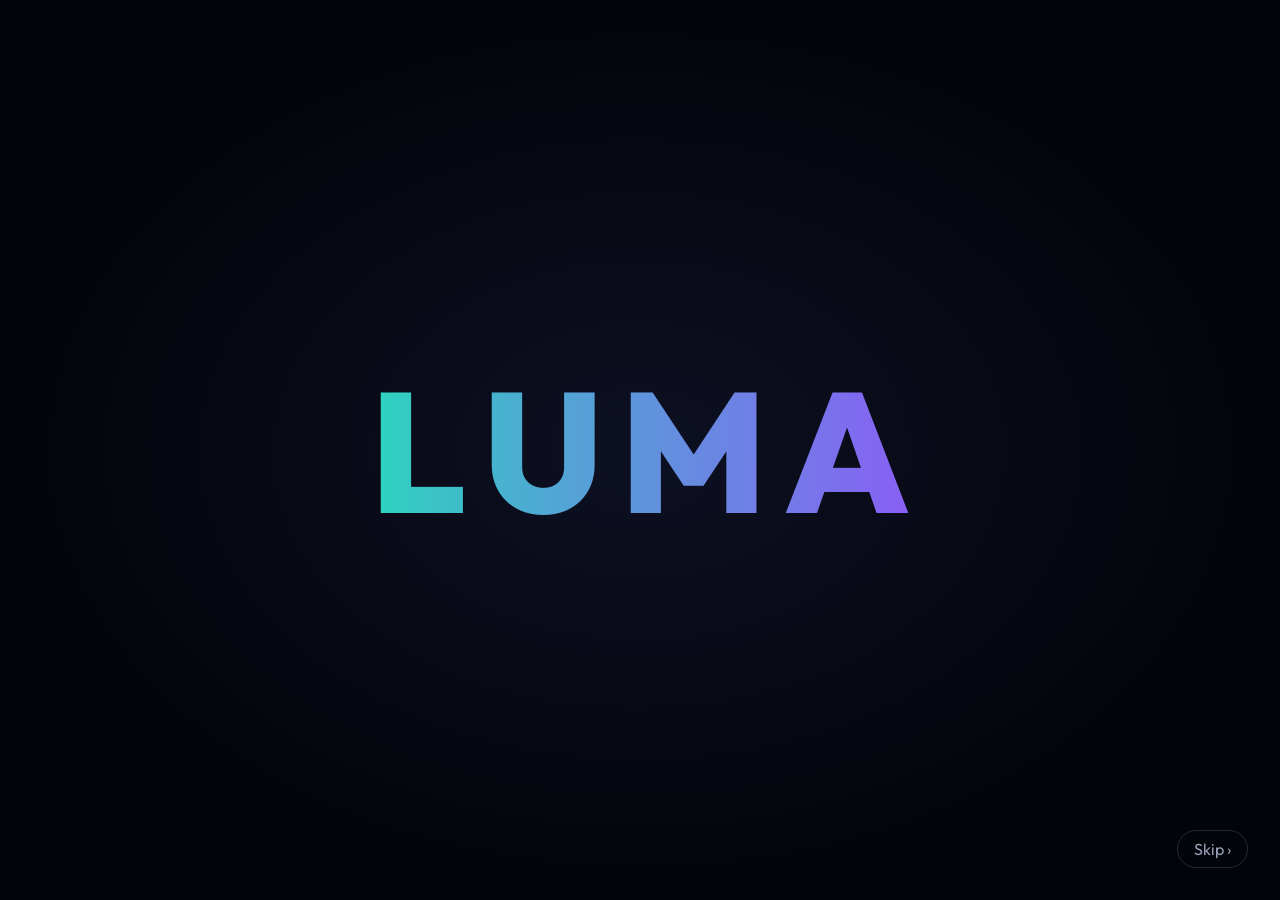
==== index.html @ 8feef0ae "Add files via upload" ====
<!doctype html>
<html lang="en">
<head>
  <meta charset="utf-8">
  <meta name="viewport" content="width=device-width, initial-scale=1">
  <title>LUMA</title>
  <link rel="preconnect" href="https://fonts.googleapis.com">
  <link rel="preconnect" href="https://fonts.gstatic.com" crossorigin>
  <link href="https://fonts.googleapis.com/css2?family=Outfit:wght@300;400;600;800&display=swap" rel="stylesheet">
  <link rel="stylesheet" href="style.css">
</head>
<body>

  <!-- ===== INTRO ANIMATION ===== -->
  <div id="intro" class="intro">
    <div class="intro-stage">
      <div class="intro-ring"></div>
      <div class="intro-ring ring-2"></div>
      <h1 class="intro-logo" id="introLogo"></h1>
      <div class="intro-beam"></div>
    </div>
    <button class="skip" id="skipIntro">Skip &rsaquo;</button>
  </div>

  <!-- ===== BROWSE PAGE ===== -->
  <div id="app" class="app" hidden>
    <header class="topbar" id="topbar">
      <a class="brand" href="#" id="brand"></a>
      <nav class="nav">
        <a href="#" class="active">Home</a>
        <a href="#">Shows</a>
        <a href="#">Movies</a>
        <a href="#">New &amp; Popular</a>
        <a href="#">My List</a>
      </nav>
      <div class="actions">
        <button class="icon-btn" aria-label="Search">
          <svg viewBox="0 0 24 24" width="22" height="22" fill="none" stroke="currentColor" stroke-width="2" stroke-linecap="round"><circle cx="11" cy="11" r="7"/><path d="M20 20l-3.5-3.5"/></svg>
        </button>
        <button class="icon-btn" aria-label="Notifications">
          <svg viewBox="0 0 24 24" width="22" height="22" fill="none" stroke="currentColor" stroke-width="2" stroke-linecap="round" stroke-linejoin="round"><path d="M6 8a6 6 0 1 1 12 0c0 7 3 9 3 9H3s3-2 3-9"/><path d="M10.3 21a1.94 1.94 0 0 0 3.4 0"/></svg>
        </button>
        <div class="avatar" title="Profile"></div>
      </div>
    </header>

    <section class="hero">
      <div class="hero-art"></div>
      <div class="hero-fade"></div>
      <div class="hero-content">
        <span class="tag">Featured</span>
        <div class="ph ph-title"></div>
        <div class="ph ph-line"></div>
        <div class="ph ph-line short"></div>
        <div class="hero-buttons">
          <button class="btn btn-primary">&#9654;&nbsp; Play</button>
          <button class="btn btn-secondary">&#9432;&nbsp; More Info</button>
        </div>
      </div>
    </section>

    <main id="rows" class="rows"></main>

    <footer class="footer">
      <p>&copy; <span id="year"></span> <span id="footerBrand"></span> &middot; A personal project</p>
    </footer>
  </div>

  <script src="script.js"></script>
</body>
</html>
---- style.css ----
:root {
  --bg: #07080f;
  --bg-2: #0e1120;
  --text: #f2f4ff;
  --muted: #9aa0b8;
  --accent-1: #2dd4bf;   /* teal  */
  --accent-2: #8b5cf6;   /* violet */
  --tile: #161a2e;
  --tile-2: #20253f;
  --gutter: 4vw;
}

* { box-sizing: border-box; margin: 0; padding: 0; }
html, body { background: var(--bg); color: var(--text); }
body {
  font-family: "Outfit", system-ui, sans-serif;
  overflow-x: hidden;
  -webkit-font-smoothing: antialiased;
}
button { font: inherit; cursor: pointer; border: none; background: none; color: inherit; }
a { color: inherit; text-decoration: none; }

/* =========================================================
   INTRO
   ========================================================= */
.intro {
  position: fixed; inset: 0; z-index: 100;
  display: grid; place-items: center;
  background: radial-gradient(ellipse at center, #0d1022 0%, #03040a 70%);
  transition: opacity .8s ease;
}
.intro-stage {
  position: relative;
  display: grid; place-items: center;
  animation: settle 1s ease-in-out 2.4s both;
}
.intro-logo {
  --n: 4;
  position: relative; z-index: 2;
  font-size: clamp(56px, 15vw, 170px);
  font-weight: 800;
  letter-spacing: .1em;
  margin-right: -.1em; /* balance trailing letter-spacing */
  line-height: 1;
  user-select: none;
}
.intro-logo span {
  display: inline-block;
  color: transparent;
  background: linear-gradient(90deg, var(--accent-1), var(--accent-2));
  background-size: calc(var(--n) * 100%) 100%;
  background-position: calc(var(--i) / (var(--n) - 1) * 100%) 0;
  -webkit-background-clip: text;
          background-clip: text;
  opacity: 0;
  transform: translateY(40px) scale(.7);
  filter: blur(12px);
  animation: letterIn .7s cubic-bezier(.2, .9, .3, 1.2) forwards;
  animation-delay: calc(var(--i) * .14s + .3s);
}
@keyframes letterIn {
  to { opacity: 1; transform: none; filter: blur(0); }
}

/* light beam that sweeps across the logo */
.intro-beam {
  position: absolute; z-index: 3;
  top: 50%; left: 50%;
  width: 0; height: 2px;
  transform: translate(-50%, -50%);
  background: linear-gradient(90deg, transparent, #fff, transparent);
  box-shadow: 0 0 18px 4px rgba(255,255,255,.6);
  animation: beam 1s ease-out 1.25s forwards;
  opacity: 0;
}
@keyframes beam {
  0%   { width: 0;      opacity: 0; }
  30%  {                opacity: 1; }
  100% { width: 130vw;  opacity: 0; }
}

/* expanding glow rings */
.intro-ring {
  position: absolute; z-index: 1;
  width: 180px; height: 180px; border-radius: 50%;
  border: 2px solid var(--accent-1);
  box-shadow: 0 0 40px var(--accent-1), inset 0 0 40px var(--accent-2);
  opacity: 0;
  animation: ring 1.6s ease-out 1.55s forwards;
}
.intro-ring.ring-2 {
  border-color: var(--accent-2);
  box-shadow: 0 0 40px var(--accent-2), inset 0 0 40px var(--accent-1);
  animation-delay: 1.8s;
}
@keyframes ring {
  0%   { transform: scale(.2); opacity: 0; }
  20%  { opacity: .9; }
  100% { transform: scale(5);  opacity: 0; }
}

/* little glow pulse before it exits */
@keyframes settle {
  0%, 100% { filter: drop-shadow(0 0 0 transparent); transform: scale(1); }
  50%      { filter: drop-shadow(0 0 30px rgba(139,92,246,.7)); transform: scale(1.04); }
}

/* exit */
.intro.intro-out { opacity: 0; pointer-events: none; }
.intro.intro-out .intro-stage {
  animation: zoomOut .8s ease-in forwards;
}
@keyframes zoomOut {
  to { transform: scale(7); filter: blur(10px); opacity: 0; }
}

.skip {
  position: absolute; bottom: 32px; right: 32px;
  padding: 8px 16px; border-radius: 999px;
  color: var(--muted);
  border: 1px solid rgba(255,255,255,.15);
  opacity: 0; animation: fadeIn .4s ease 1s forwards;
  transition: color .2s, border-color .2s;
}
.skip:hover { color: var(--text); border-color: rgba(255,255,255,.5); }
@keyframes fadeIn { to { opacity: 1; } }

/* =========================================================
   BROWSE PAGE
   ========================================================= */
.app { opacity: 0; transition: opacity .9s ease; }
.app.app-in { opacity: 1; }

/* ---- top bar ---- */
.topbar {
  position: fixed; top: 0; left: 0; right: 0; z-index: 50;
  display: flex; align-items: center; gap: 32px;
  padding: 18px var(--gutter);
  background: linear-gradient(180deg, rgba(7,8,15,.85), transparent);
  transition: background .35s ease;
}
.topbar.solid { background: rgba(7,8,15,.96); backdrop-filter: blur(8px); }

.brand {
  font-size: 28px; font-weight: 800; letter-spacing: .1em;
  background: linear-gradient(90deg, var(--accent-1), var(--accent-2));
  -webkit-background-clip: text; background-clip: text; color: transparent;
}
.nav { display: flex; gap: 22px; font-size: 15px; }
.nav a { color: var(--muted); transition: color .2s; }
.nav a:hover, .nav a.active { color: var(--text); }
.nav a.active { font-weight: 600; }

.actions { margin-left: auto; display: flex; align-items: center; gap: 18px; }
.icon-btn { display: grid; place-items: center; color: var(--text); opacity: .85; }
.icon-btn:hover { opacity: 1; }
.avatar {
  width: 34px; height: 34px; border-radius: 8px;
  background: linear-gradient(135deg, var(--accent-1), var(--accent-2));
}

/* ---- hero ---- */
.hero {
  position: relative;
  height: min(82vh, 760px);
  min-height: 460px;
  display: flex; align-items: flex-end;
  padding: 0 var(--gutter) 12vh;
}
.hero-art {
  position: absolute; inset: 0;
  background:
    radial-gradient(ellipse at 75% 35%, rgba(139,92,246,.35), transparent 55%),
    radial-gradient(ellipse at 30% 70%, rgba(45,212,191,.22), transparent 50%),
    linear-gradient(135deg, #12162b, #0a0c18);
}
.hero-fade {
  position: absolute; inset: 0;
  background:
    linear-gradient(90deg, rgba(7,8,15,.85) 0%, transparent 60%),
    linear-gradient(0deg, var(--bg) 0%, transparent 35%);
}
.hero-content { position: relative; z-index: 1; width: min(520px, 100%); }
.tag {
  display: inline-block; margin-bottom: 18px;
  font-size: 12px; font-weight: 600; letter-spacing: .2em; text-transform: uppercase;
  color: var(--accent-1);
}

/* placeholder bars (swap these for real text later) */
.ph {
  border-radius: 6px;
  background: linear-gradient(90deg, var(--tile) 0%, var(--tile-2) 50%, var(--tile) 100%);
  background-size: 200% 100%;
  animation: shimmer 1.8s linear infinite;
}
.ph-title { height: 64px; width: 80%; margin-bottom: 22px; }
.ph-line  { height: 14px; width: 100%; margin-bottom: 10px; }
.ph-line.short { width: 65%; }

.hero-buttons { display: flex; gap: 12px; margin-top: 26px; flex-wrap: wrap; }
.btn {
  padding: 11px 26px; border-radius: 6px;
  font-size: 17px; font-weight: 600;
  transition: transform .15s, opacity .15s;
}
.btn:hover { transform: translateY(-1px); opacity: .88; }
.btn-primary { background: var(--text); color: #0b0d17; }
.btn-secondary { background: rgba(154,160,184,.3); color: var(--text); }

/* ---- rows ---- */
.rows { position: relative; z-index: 2; margin-top: -6vh; padding-bottom: 60px; }
.row { margin-bottom: 38px; }
.row h2 {
  font-size: clamp(17px, 1.6vw, 22px); font-weight: 600;
  padding: 0 var(--gutter); margin-bottom: 10px;
}
.row-wrap { position: relative; }

.track {
  display: flex; gap: 8px;
  overflow-x: auto; scroll-behavior: smooth;
  scroll-snap-type: x mandatory;
  scroll-padding: 0 var(--gutter);
  padding: 14px var(--gutter);
  scrollbar-width: none;
}
.track::-webkit-scrollbar { display: none; }

.tile {
  flex: 0 0 calc((100% - 5 * 8px) / 6);
  aspect-ratio: 16 / 9;
  border-radius: 6px;
  scroll-snap-align: start;
  background: linear-gradient(90deg, var(--tile) 0%, var(--tile-2) 50%, var(--tile) 100%);
  background-size: 200% 100%;
  animation: shimmer 1.8s linear infinite;
  transition: transform .25s ease, box-shadow .25s ease;
  cursor: pointer;
}
.tile:hover {
  transform: scale(1.08);
  box-shadow: 0 10px 30px rgba(0,0,0,.6), 0 0 0 2px rgba(139,92,246,.6);
  position: relative; z-index: 5;
}
.row.tall .tile { flex-basis: calc((100% - 6 * 8px) / 7); aspect-ratio: 2 / 3; }

@keyframes shimmer {
  from { background-position: 200% 0; }
  to   { background-position: -200% 0; }
}

.arrow {
  position: absolute; top: 14px; bottom: 14px; z-index: 6;
  width: var(--gutter); min-width: 36px;
  display: grid; place-items: center;
  font-size: 34px; color: #fff;
  background: rgba(7,8,15,.55);
  opacity: 0; transition: opacity .2s, background .2s;
}
.arrow.left  { left: 0; }
.arrow.right { right: 0; }
.row-wrap:hover .arrow { opacity: 1; }
.arrow:hover { background: rgba(7,8,15,.8); }

/* ---- footer ---- */
.footer { padding: 30px var(--gutter) 50px; color: var(--muted); font-size: 13px; }

/* ---- responsive ---- */
@media (max-width: 1100px) {
  .tile { flex-basis: calc((100% - 3 * 8px) / 4); }
  .row.tall .tile { flex-basis: calc((100% - 4 * 8px) / 5); }
}
@media (max-width: 800px) {
  .nav { display: none; }
  .tile { flex-basis: calc((100% - 2 * 8px) / 2.4); }
  .row.tall .tile { flex-basis: calc((100% - 3 * 8px) / 3.4); }
  .arrow { display: none; }
  .ph-title { height: 44px; }
  .hero { padding-bottom: 9vh; }
}

@media (prefers-reduced-motion: reduce) {
  *, *::before, *::after { animation: none !important; transition: none !important; }
}
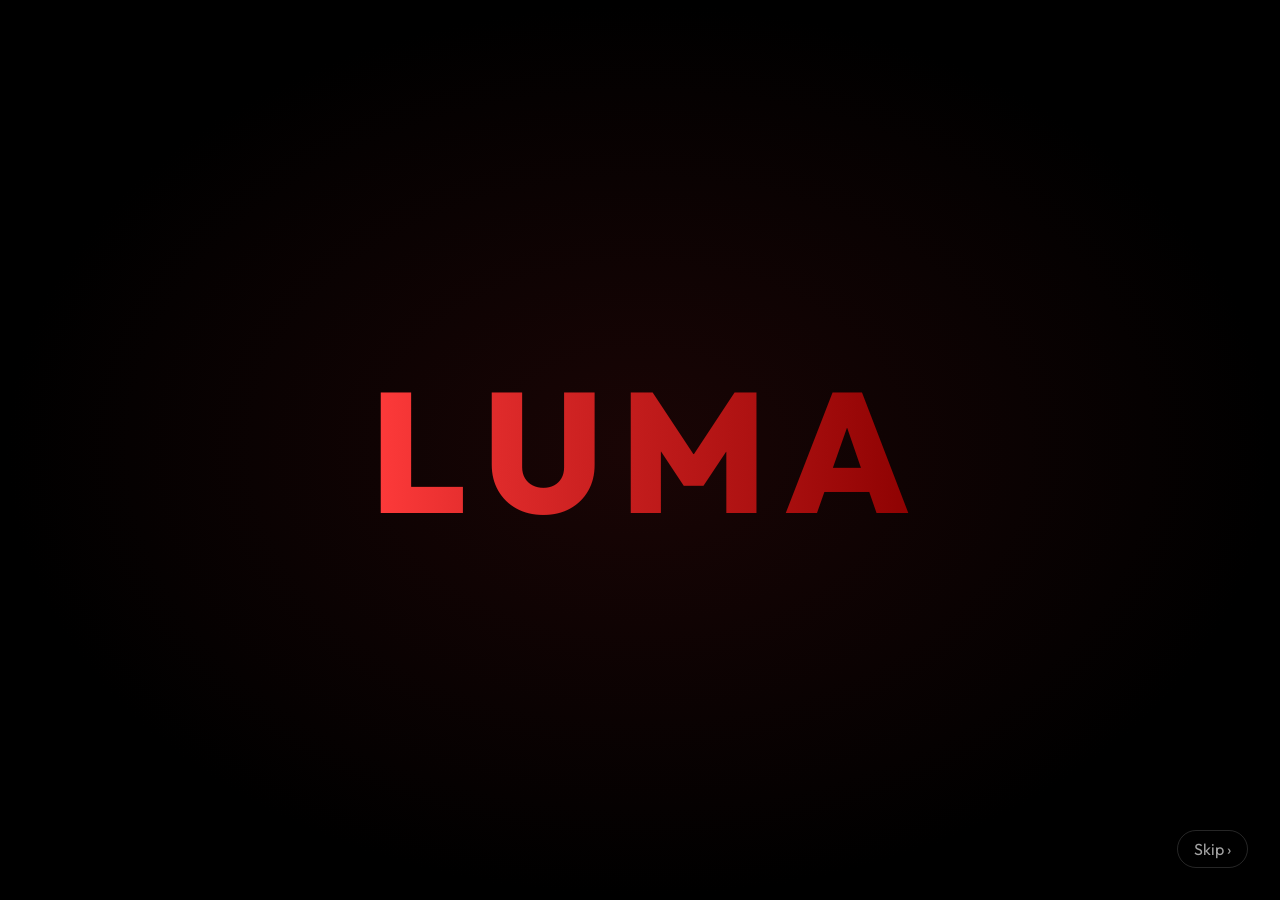
==== commit 84d929ab: "Change page title from 'LUMA' to 'NITFLEX'" ====
--- a/index.html
+++ b/index.html
@@ -3,7 +3,7 @@
 <head>
   <meta charset="utf-8">
   <meta name="viewport" content="width=device-width, initial-scale=1">
-  <title>LUMA</title>
+  <title>NITFLEX</title>
   <link rel="preconnect" href="https://fonts.googleapis.com">
   <link rel="preconnect" href="https://fonts.gstatic.com" crossorigin>
   <link href="https://fonts.googleapis.com/css2?family=Outfit:wght@300;400;600;800&display=swap" rel="stylesheet">
--- a/style.css
+++ b/style.css
@@ -1,12 +1,12 @@
 :root {
-  --bg: #07080f;
-  --bg-2: #0e1120;
-  --text: #f2f4ff;
-  --muted: #9aa0b8;
-  --accent-1: #2dd4bf;   /* teal  */
-  --accent-2: #8b5cf6;   /* violet */
-  --tile: #161a2e;
-  --tile-2: #20253f;
+  --bg: #0a0a0a;
+  --bg-2: #141414;
+  --text: #f5f5f5;
+  --muted: #a3a3a3;
+  --accent-1: #ff3b3b;   /* bright red */
+  --accent-2: #8b0000;   /* deep red */
+  --tile: #1a1a1a;
+  --tile-2: #262626;
   --gutter: 4vw;
 }
 
@@ -26,7 +26,7 @@
 .intro {
   position: fixed; inset: 0; z-index: 100;
   display: grid; place-items: center;
-  background: radial-gradient(ellipse at center, #0d1022 0%, #03040a 70%);
+  background: radial-gradient(ellipse at center, #1a0505 0%, #000000 70%);
   transition: opacity .8s ease;
 }
 .intro-stage {
@@ -102,7 +102,7 @@
 /* little glow pulse before it exits */
 @keyframes settle {
   0%, 100% { filter: drop-shadow(0 0 0 transparent); transform: scale(1); }
-  50%      { filter: drop-shadow(0 0 30px rgba(139,92,246,.7)); transform: scale(1.04); }
+  50%      { filter: drop-shadow(0 0 30px rgba(220,20,20,.7)); transform: scale(1.04); }
 }
 
 /* exit */
@@ -136,10 +136,10 @@
   position: fixed; top: 0; left: 0; right: 0; z-index: 50;
   display: flex; align-items: center; gap: 32px;
   padding: 18px var(--gutter);
-  background: linear-gradient(180deg, rgba(7,8,15,.85), transparent);
+  background: linear-gradient(180deg, rgba(10,10,10,.85), transparent);
   transition: background .35s ease;
 }
-.topbar.solid { background: rgba(7,8,15,.96); backdrop-filter: blur(8px); }
+.topbar.solid { background: rgba(10,10,10,.96); backdrop-filter: blur(8px); }
 
 .brand {
   font-size: 28px; font-weight: 800; letter-spacing: .1em;
@@ -170,14 +170,14 @@
 .hero-art {
   position: absolute; inset: 0;
   background:
-    radial-gradient(ellipse at 75% 35%, rgba(139,92,246,.35), transparent 55%),
-    radial-gradient(ellipse at 30% 70%, rgba(45,212,191,.22), transparent 50%),
-    linear-gradient(135deg, #12162b, #0a0c18);
+    radial-gradient(ellipse at 75% 35%, rgba(220,20,20,.35), transparent 55%),
+    radial-gradient(ellipse at 30% 70%, rgba(120,0,0,.22), transparent 50%),
+    linear-gradient(135deg, #1a0a0a, #0a0a0a);
 }
 .hero-fade {
   position: absolute; inset: 0;
   background:
-    linear-gradient(90deg, rgba(7,8,15,.85) 0%, transparent 60%),
+    linear-gradient(90deg, rgba(10,10,10,.85) 0%, transparent 60%),
     linear-gradient(0deg, var(--bg) 0%, transparent 35%);
 }
 .hero-content { position: relative; z-index: 1; width: min(520px, 100%); }
@@ -205,8 +205,8 @@
   transition: transform .15s, opacity .15s;
 }
 .btn:hover { transform: translateY(-1px); opacity: .88; }
-.btn-primary { background: var(--text); color: #0b0d17; }
-.btn-secondary { background: rgba(154,160,184,.3); color: var(--text); }
+.btn-primary { background: var(--text); color: #0a0a0a; }
+.btn-secondary { background: rgba(160,160,160,.3); color: var(--text); }
 
 /* ---- rows ---- */
 .rows { position: relative; z-index: 2; margin-top: -6vh; padding-bottom: 60px; }
@@ -240,7 +240,7 @@
 }
 .tile:hover {
   transform: scale(1.08);
-  box-shadow: 0 10px 30px rgba(0,0,0,.6), 0 0 0 2px rgba(139,92,246,.6);
+  box-shadow: 0 10px 30px rgba(0,0,0,.6), 0 0 0 2px rgba(220,20,20,.6);
   position: relative; z-index: 5;
 }
 .row.tall .tile { flex-basis: calc((100% - 6 * 8px) / 7); aspect-ratio: 2 / 3; }
@@ -255,13 +255,13 @@
   width: var(--gutter); min-width: 36px;
   display: grid; place-items: center;
   font-size: 34px; color: #fff;
-  background: rgba(7,8,15,.55);
+  background: rgba(10,10,10,.55);
   opacity: 0; transition: opacity .2s, background .2s;
 }
 .arrow.left  { left: 0; }
 .arrow.right { right: 0; }
 .row-wrap:hover .arrow { opacity: 1; }
-.arrow:hover { background: rgba(7,8,15,.8); }
+.arrow:hover { background: rgba(10,10,10,.8); }
 
 /* ---- footer ---- */
 .footer { padding: 30px var(--gutter) 50px; color: var(--muted); font-size: 13px; }
